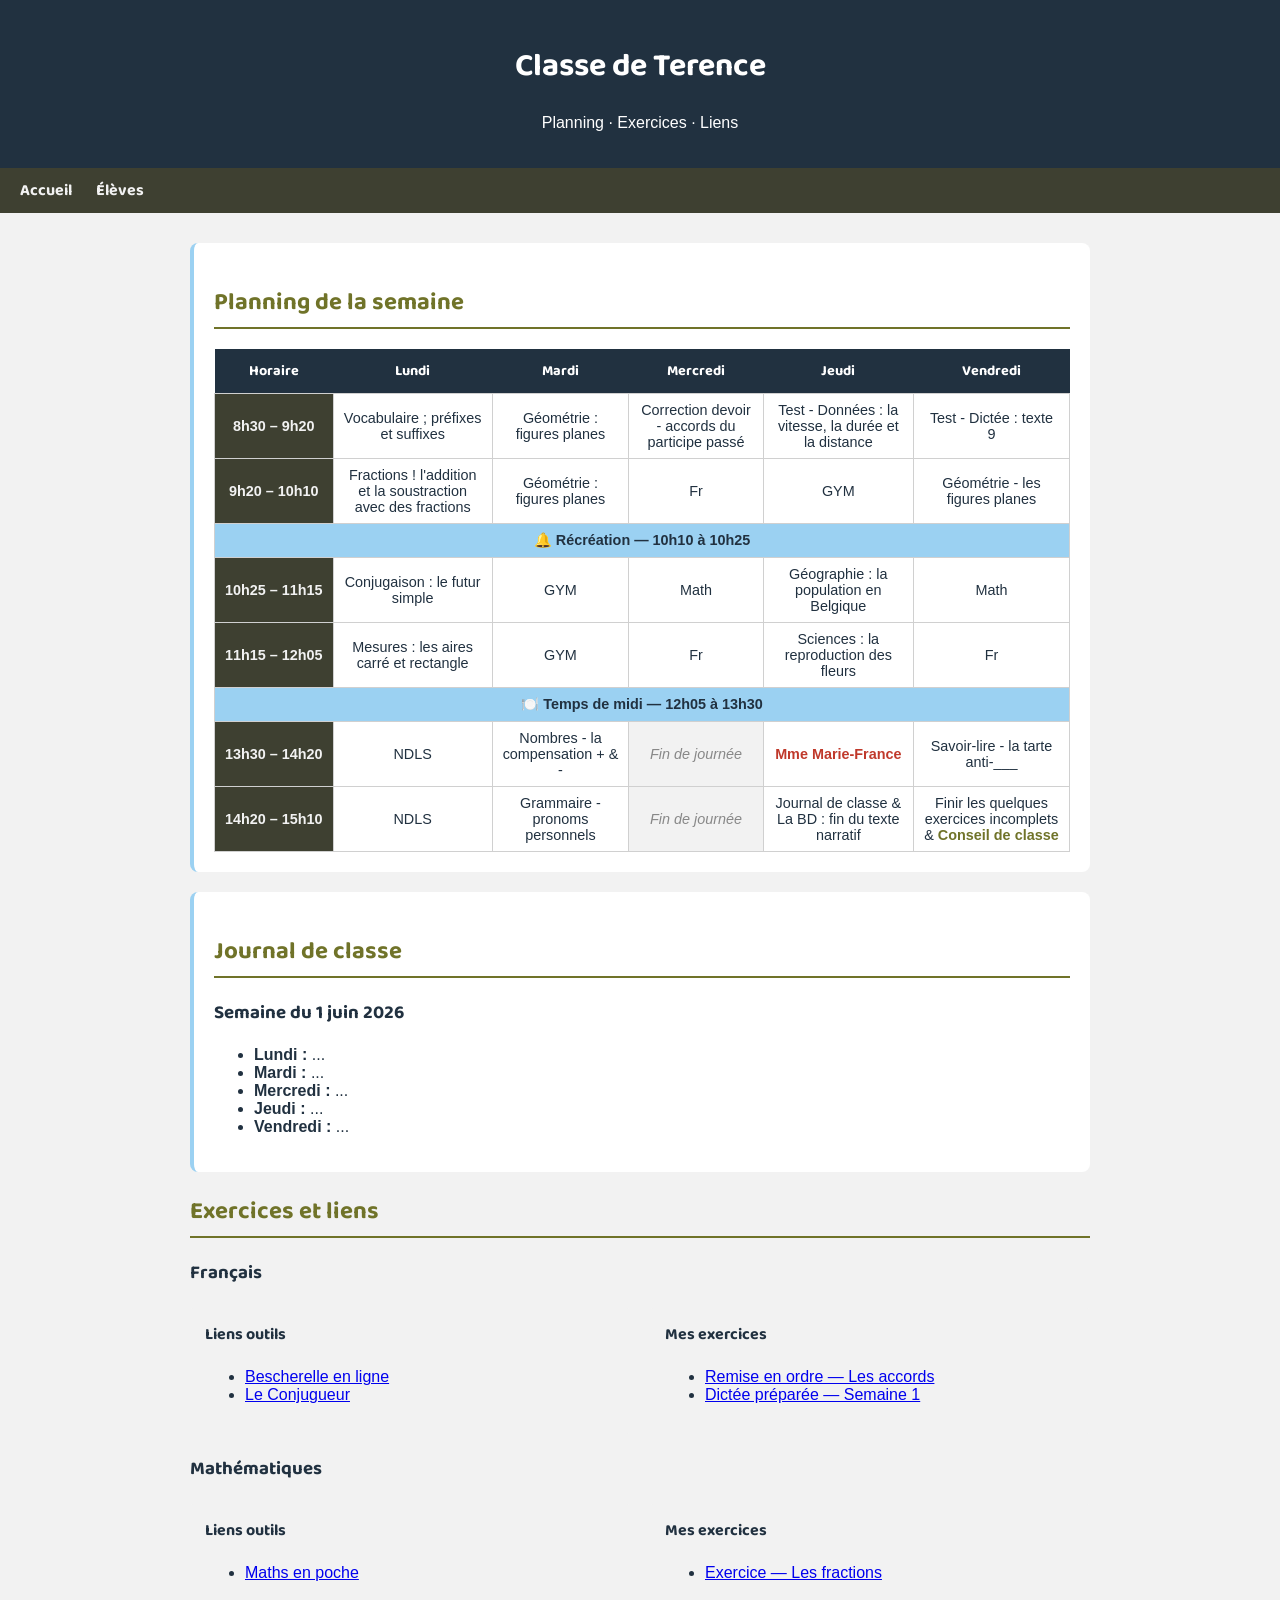
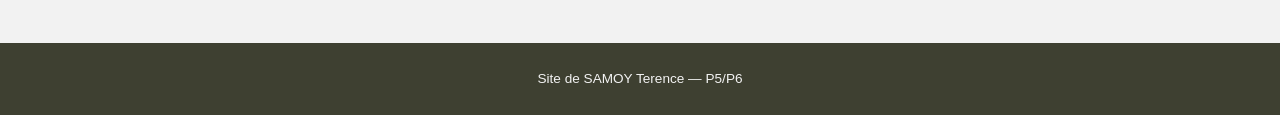
==== index.html @ 06fdcda7 "Ajout du planning et de deux styles pour celui-ci" ====
<!DOCTYPE html>
<html lang="fr">

<head>
  <meta charset="UTF-8">
  <title>Classe de Terence</title>
  <link rel="stylesheet" href="style.css">
  <link href="https://fonts.googleapis.com/css2?family=Baloo+2&display=swap" rel="stylesheet">
</head>

<body>

  <header>
    <h1>Classe de Terence</h1>
    <p>Planning · Exercices · Liens</p>
  </header>

  <nav>
    <a href="index.html">Accueil</a>
    <a href="eleves/">Élèves</a>
  </nav>

  <main>

    <section id="planning">
  <h2>Planning de la semaine</h2>

  <table>
    <thead>
      <tr>
        <th>Horaire</th>
        <th>Lundi</th>
        <th>Mardi</th>
        <th>Mercredi</th>
        <th>Jeudi</th>
        <th>Vendredi</th>
      </tr>
    </thead>
    <tbody>
      <tr>
        <td class="horaire">8h30 – 9h20</td>
        <td>Vocabulaire ; préfixes et suffixes</td>
        <td>Géométrie : figures planes</td>
        <td>Correction devoir - accords du participe passé</td>
        <td>Test - Données : la vitesse, la durée et la distance</td>
        <td>Test - Dictée : texte 9</td>
      </tr>
      <tr>
        <td class="horaire">9h20 – 10h10</td>
        <td>Fractions ! l'addition et la soustraction avec des fractions</td>
        <td>Géométrie : figures planes</td>
        <td>Fr</td>
        <td>GYM</td>
        <td>Géométrie - les figures planes</td>
      </tr>
      <tr class="pause">
        <td colspan="6">🔔 Récréation — 10h10 à 10h25</td>
      </tr>
      <tr>
        <td class="horaire">10h25 – 11h15</td>
        <td>Conjugaison : le futur simple</td>
        <td>GYM</td>
        <td>Math</td>
        <td>Géographie : la population en Belgique</td>
        <td>Math</td>
      </tr>
      <tr>
        <td class="horaire">11h15 – 12h05</td>
        <td>Mesures : les aires carré et rectangle</td>
        <td>GYM</td>
        <td>Fr</td>
        <td>Sciences : la reproduction des fleurs</td>
        <td>Fr</td>
      </tr>
      <tr class="pause">
        <td colspan="6">🍽️ Temps de midi — 12h05 à 13h30</td>
      </tr>
      <tr>
        <td class="horaire">13h30 – 14h20</td>
        <td>NDLS</td>
        <td>Nombres - la compensation + & -</td>
        <td class="conge">Fin de journée</td>
        <td><span class="modif">Mme Marie-France</span></td>
        <td>Savoir-lire - la tarte anti-___</td>
      </tr>
      <tr>
        <td class="horaire">14h20 – 15h10</td>
        <td>NDLS</td>
        <td>Grammaire - pronoms personnels</td>
        <td class="conge">Fin de journée</td>
        <td>Journal de classe & La BD : fin du texte narratif</td>
        <td>Finir les quelques exercices incomplets & <span class="conseil">Conseil de classe</span></td>
      </tr>
    </tbody>
  </table>

</section>

<section id="jdc">
  <h2>Journal de classe</h2>

  <div id="semaine-courante">
    <h3>Semaine du 1 juin 2026</h3>
    <ul>
      <li><strong>Lundi :</strong> ...</li>
      <li><strong>Mardi :</strong> ...</li>
      <li><strong>Mercredi :</strong> ...</li>
      <li><strong>Jeudi :</strong> ...</li>
      <li><strong>Vendredi :</strong> ...</li>
    </ul>
  </div>

  <div id="semaine-suivante" style="display:none;">
    <h3>Semaine du 8 juin 2026</h3>
    <ul>
      <li><strong>Lundi :</strong> D : Géométrie : compensation dans l'addition  et la soustraction p.6-7 | L : Mesures : aire du carré et du rectangle [1]</li>
      <li><strong>Mardi :</strong> D : Géométrie : figures planes p.14 | L : je revois l'attribut (6.5) -> <a href="https://www.youtube.com/watch?v=jJ0ZsRqluCU" target="_blank">YouTube : Maitre Lucas - Adjectif qualificatif</a></li>
      <li><strong>Mercredi :</strong> D : Grammaire : pronoms personnels p10 | D : Mesures : aire du parallélogramme p.8</li>
      <li><strong>Jeudi :</strong> D : Conjugaison : futur simple p.11 | L : Sciences : reproduction des fleurs [1] p.1 & 5</li>
      <li><strong>Vendredi :</strong> D : Données : Echelles p.9 | L : Géométrie : Solides [2] p.3</li>
    </ul>
  </div>

</section>
  <h2>Exercices et liens</h2>

  <h3>Français</h3>
  <div class="deux-colonnes">
    <div class="colonne">
      <h4>Liens outils</h4>
      <ul>
        <li><a href="https://www.bescherelle.com" target="_blank">Bescherelle en ligne</a></li>
        <li><a href="https://leconjugueur.lefigaro.fr" target="_blank">Le Conjugueur</a></li>
      </ul>
    </div>
    <div class="colonne">
      <h4>Mes exercices</h4>
      <ul>
        <li><a href="#">Remise en ordre — Les accords</a></li>
        <li><a href="#">Dictée préparée — Semaine 1</a></li>
      </ul>
    </div>
  </div>

  <h3>Mathématiques</h3>
  <div class="deux-colonnes">
    <div class="colonne">
      <h4>Liens outils</h4>
      <ul>
        <li><a href="https://www.mathsenpoche.com" target="_blank">Maths en poche</a></li>
      </ul>
    </div>
    <div class="colonne">
      <h4>Mes exercices</h4>
      <ul>
        <li><a href="#">Exercice — Les fractions</a></li>
      </ul>
    </div>
  </div>

</section>

  </main>

  <footer>
    <p>Site de SAMOY Terence — P5/P6</p>
  </footer>

   <script src="script.js"></script>

</body>

</html>
---- style.css ----
/* --- IMPORT POLICE --- */
@import url('https://fonts.googleapis.com/css2?family=Baloo+2&display=swap');

/* --- BASE --- */
body {
  font-family: Arial, sans-serif;
  margin: 0;
  padding: 0;
  background-color: #F2F2F2;
  color: #213140;
}

/* --- HEADER --- */
header {
  background-color: #213140;
  color: white;
  padding: 20px;
  text-align: center;
}

/* --- NAVIGATION --- */
nav {
  background-color: #3E4031;
  padding: 10px 20px;
}

nav a {
  color: #F2F2F2;
  text-decoration: none;
  margin-right: 20px;
  font-weight: bold;
}

nav a:hover {
  color: white;
  text-decoration: underline;
}

/* --- CONTENU PRINCIPAL --- */
main {
  max-width: 900px;
  margin: 30px auto;
  padding: 0 20px;
}

section {
  background-color: white;
  border-radius: 8px;
  padding: 20px;
  margin-bottom: 20px;
  border-left: 4px solid #9BD1F2;
}

h1, h2, h3, nav a {
  font-family: 'Baloo 2', cursive;
}

h2 {
  color: #707329;
  border-bottom: 2px solid #707329;
  padding-bottom: 5px;
}

/* --- FOOTER --- */
footer {
  background-color: #3E4031;
  color: #F2F2F2;
  text-align: center;
  padding: 15px;
  font-size: 0.85em;
}

/* --- DEUX COLONNES --- */
.deux-colonnes {
  display: grid;
  grid-template-columns: 1fr 1fr;
  gap: 20px;
  margin-bottom: 15px;
}

.colonne {
  background-color: #F2F2F2;
  border-radius: 6px;
  padding: 15px;
}

h4 {
  font-family: 'Baloo 2', cursive;
  color: #213140;
  margin-top: 0;
}

/* --- TABLEAU PLANNING --- */
table {
  width: 100%;
  border-collapse: collapse;
  font-size: 0.9em;
}

th {
  background-color: #213140;
  color: white;
  font-family: 'Baloo 2', cursive;
  padding: 10px;
  text-align: center;
}

td {
  border: 1px solid #d0d0d0;
  padding: 8px 10px;
  text-align: center;
  min-height: 40px;
}

td.horaire {
  background-color: #3E4031;
  color: #F2F2F2;
  font-weight: bold;
  white-space: nowrap;
}

tr.pause td {
  background-color: #9BD1F2;
  color: #213140;
  font-weight: bold;
  text-align: center;
}

tr:hover td {
  background-color: #F2F2F2;
  color: #213140;
}

tr:hover td.horaire {
  background-color: #9BD1F2;
  color: #213140;
}

/* --- FORMULAIRE CONNEXION --- */
#formulaire {
  display: flex;
  flex-direction: column;
  max-width: 350px;
  gap: 10px;
}

#formulaire label {
  font-family: 'Baloo 2', cursive;
  color: #213140;
  font-weight: bold;
}

#formulaire input {
  padding: 10px;
  border: 2px solid #9BD1F2;
  border-radius: 6px;
  font-size: 1em;
}

#formulaire input:focus {
  outline: none;
  border-color: #213140;
}

#formulaire button {
  margin-top: 5px;
  padding: 10px;
  background-color: #213140;
  color: white;
  font-family: 'Baloo 2', cursive;
  font-size: 1em;
  border: none;
  border-radius: 6px;
  cursor: pointer;
}

#formulaire button:hover {
  background-color: #707329;
}

td.conge {
  background-color: #F2F2F2;
  color: #888;
  font-style: italic;
  text-align: center;
}

/* --- MENTIONS PLANNING --- */
.modif {
  color: #c0392b;
  font-weight: bold;
}

.conseil {
  color: #707329;
  font-weight: bold;
}
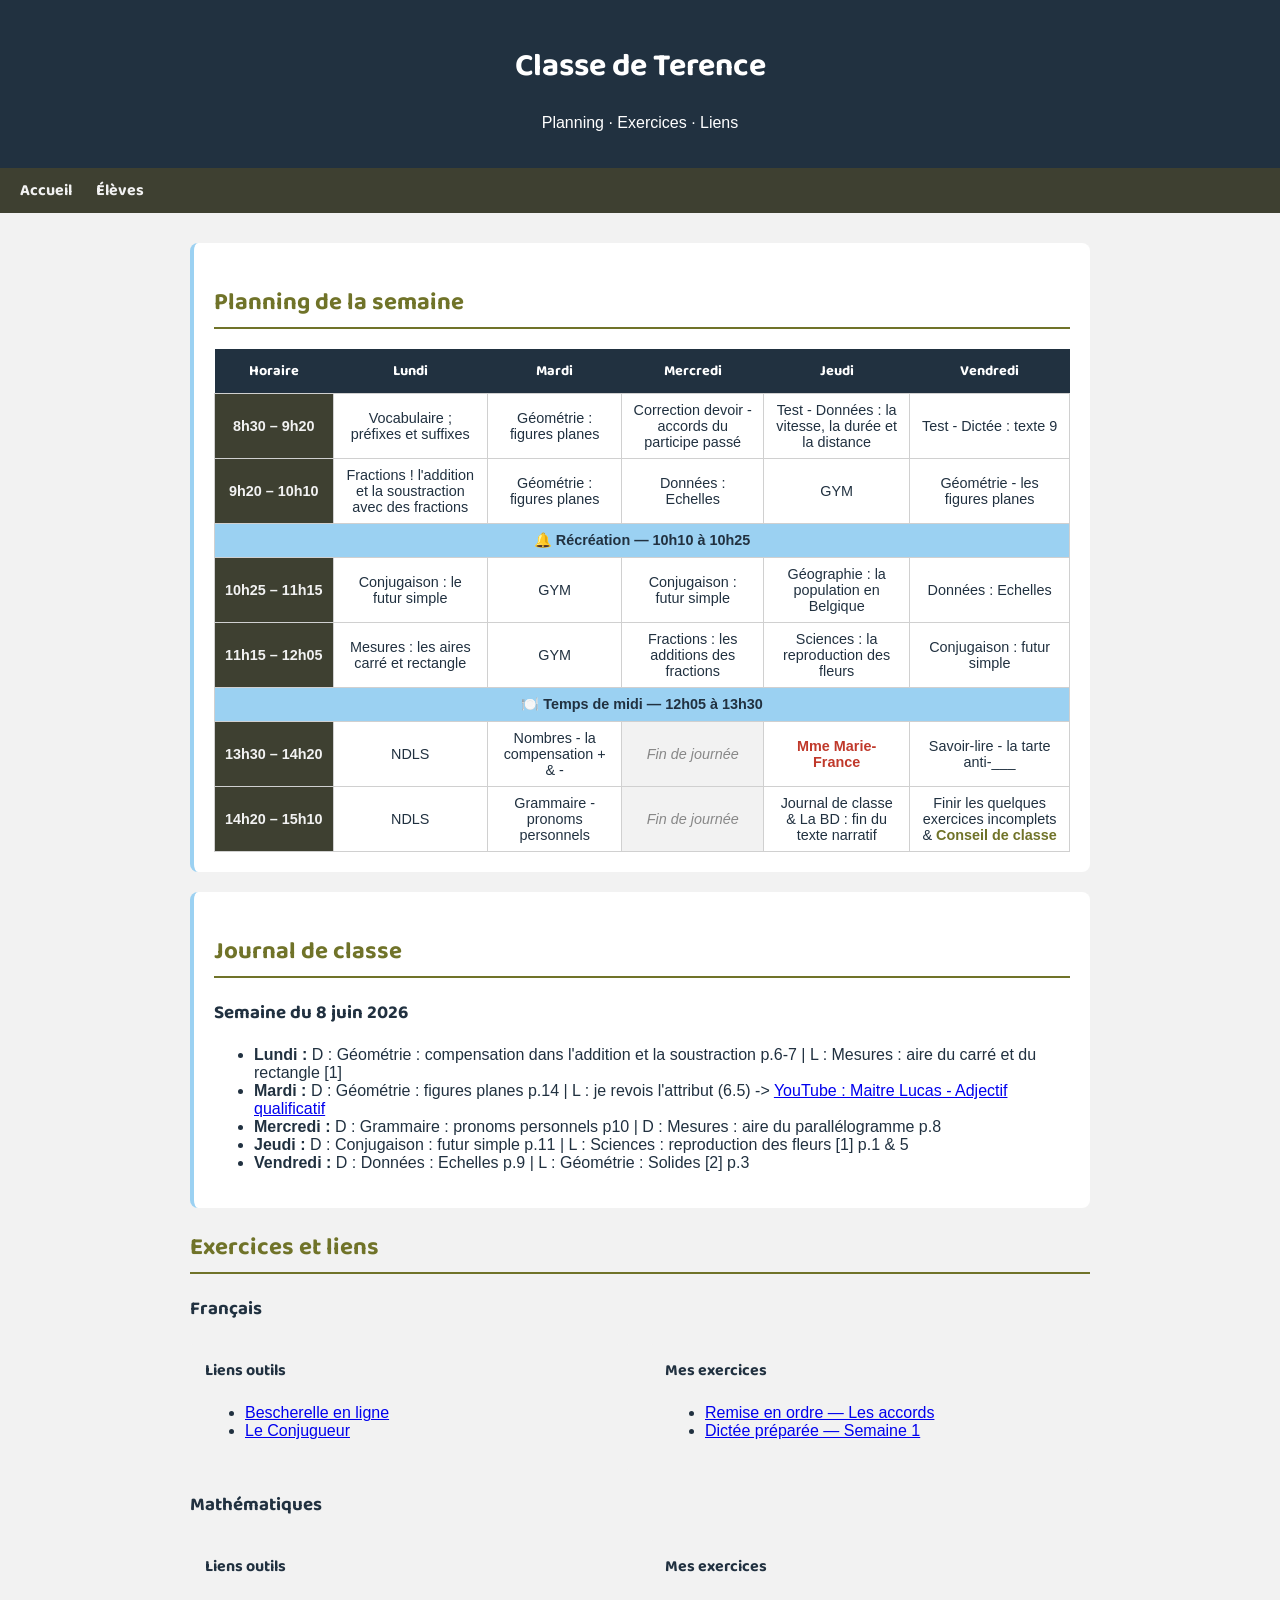
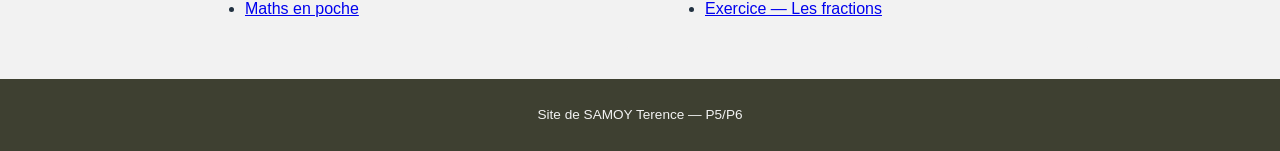
==== commit 715bb68c: "Possible correction -script:la détection du temps pour afficher le JdC & ajouts/modifs planning&JdC" ====
--- a/index.html
+++ b/index.html
@@ -49,7 +49,7 @@
         <td class="horaire">9h20 – 10h10</td>
         <td>Fractions ! l'addition et la soustraction avec des fractions</td>
         <td>Géométrie : figures planes</td>
-        <td>Fr</td>
+        <td>Données : Echelles</td>
         <td>GYM</td>
         <td>Géométrie - les figures planes</td>
       </tr>
@@ -60,17 +60,17 @@
         <td class="horaire">10h25 – 11h15</td>
         <td>Conjugaison : le futur simple</td>
         <td>GYM</td>
-        <td>Math</td>
+        <td>Conjugaison : futur simple</td>
         <td>Géographie : la population en Belgique</td>
-        <td>Math</td>
+        <td>Données : Echelles</td>
       </tr>
       <tr>
         <td class="horaire">11h15 – 12h05</td>
         <td>Mesures : les aires carré et rectangle</td>
         <td>GYM</td>
-        <td>Fr</td>
+        <td>Fractions : les additions des fractions</td>
         <td>Sciences : la reproduction des fleurs</td>
-        <td>Fr</td>
+        <td>Conjugaison : futur simple</td>
       </tr>
       <tr class="pause">
         <td colspan="6">🍽️ Temps de midi — 12h05 à 13h30</td>
@@ -103,10 +103,10 @@
     <h3>Semaine du 1 juin 2026</h3>
     <ul>
       <li><strong>Lundi :</strong> ...</li>
-      <li><strong>Mardi :</strong> ...</li>
-      <li><strong>Mercredi :</strong> ...</li>
-      <li><strong>Jeudi :</strong> ...</li>
-      <li><strong>Vendredi :</strong> ...</li>
+      <li><strong>Mardi :</strong> D : Problèmes : vitesse, durée et distance p5</li>
+      <li><strong>Mercredi :</strong> D : Grammaire : les accords du participe passé p16-17</li>
+      <li><strong>Jeudi :</strong> D : Conjugaison : passé simple p9 | Eval : Données : vitesse, durée et distance [1][2]</li>
+      <li><strong>Vendredi :</strong> Dictée : texte 9</li>
     </ul>
   </div>
 
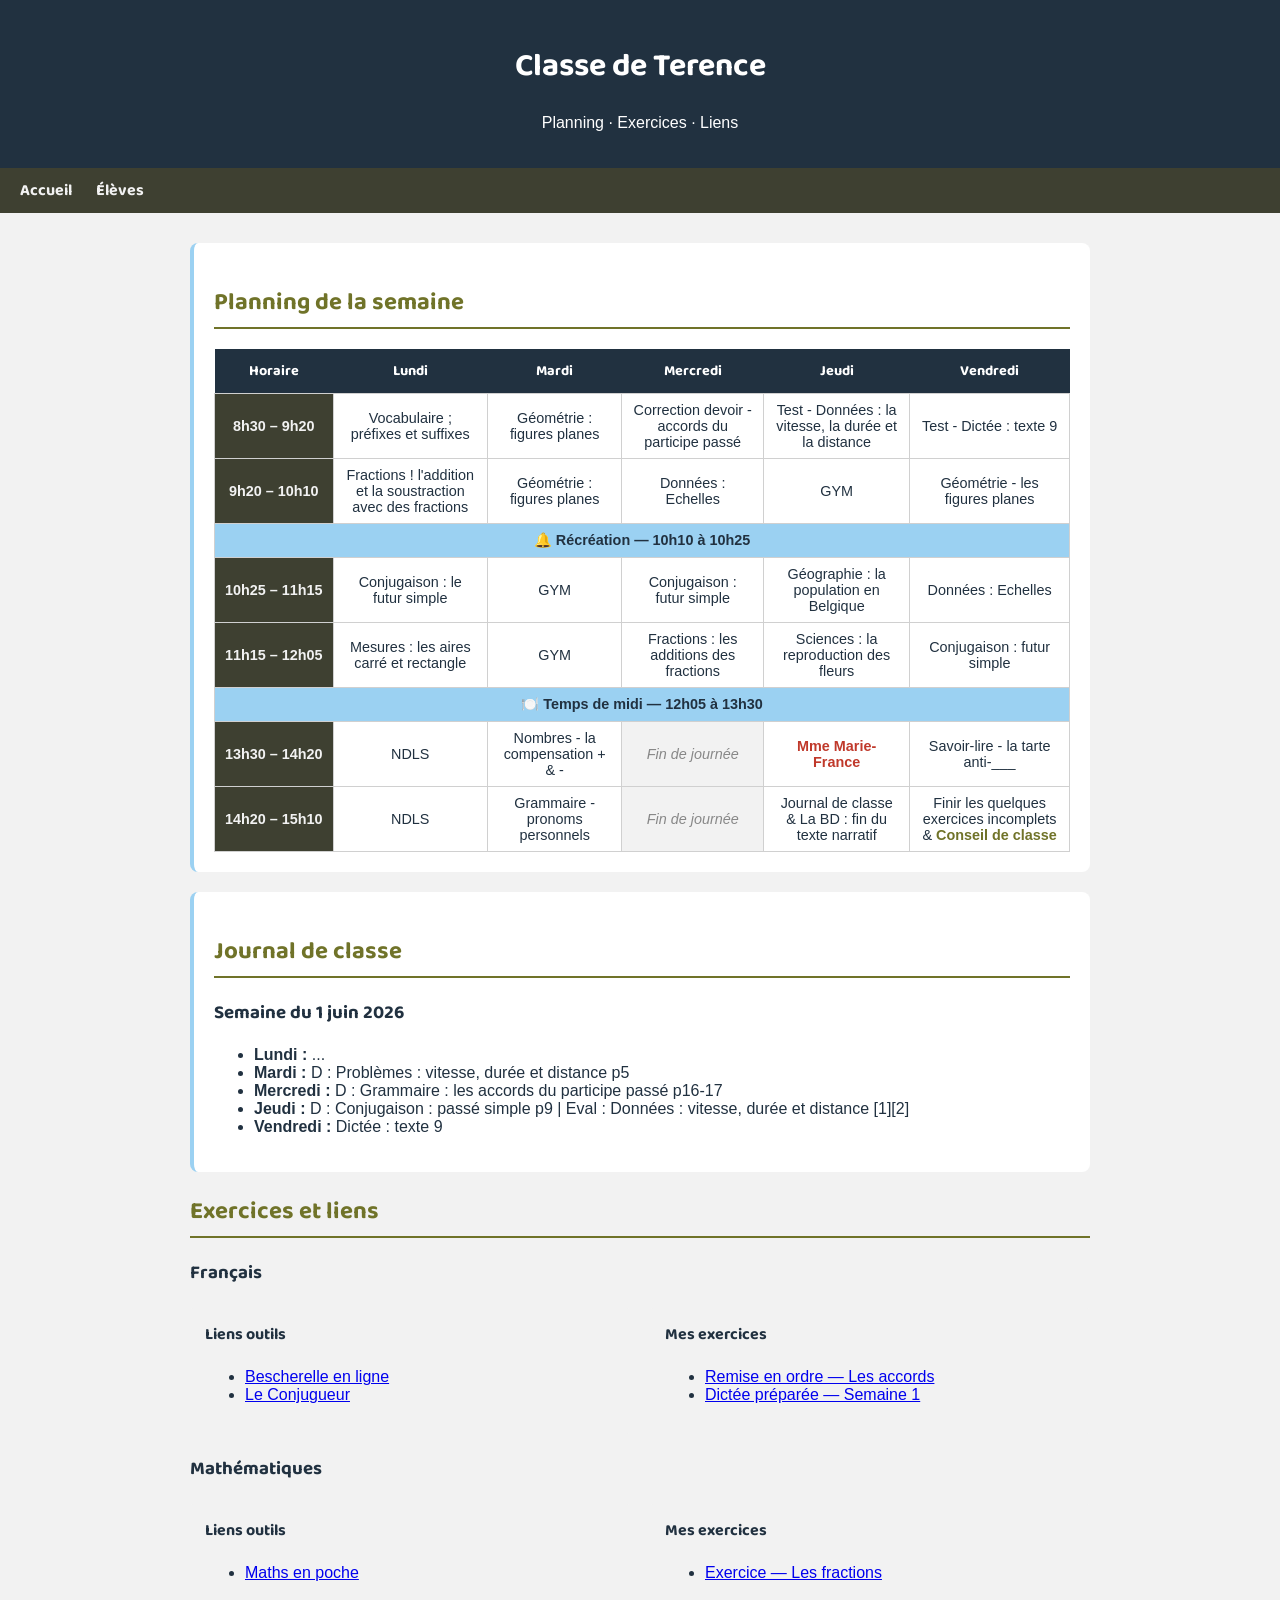
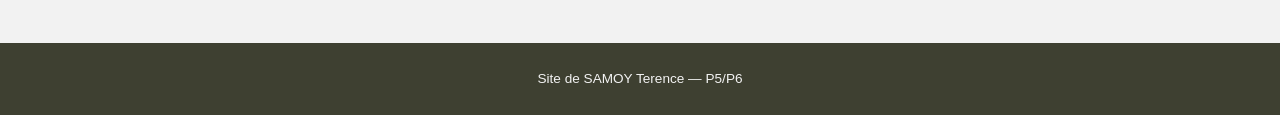
==== commit 7a26dde8: "Ajout du flaticon" ====
--- a/index.html
+++ b/index.html
@@ -6,6 +6,7 @@
   <title>Classe de Terence</title>
   <link rel="stylesheet" href="style.css">
   <link href="https://fonts.googleapis.com/css2?family=Baloo+2&display=swap" rel="stylesheet">
+  <link rel="icon" href="favicon.svg">
 </head>
 
 <body>
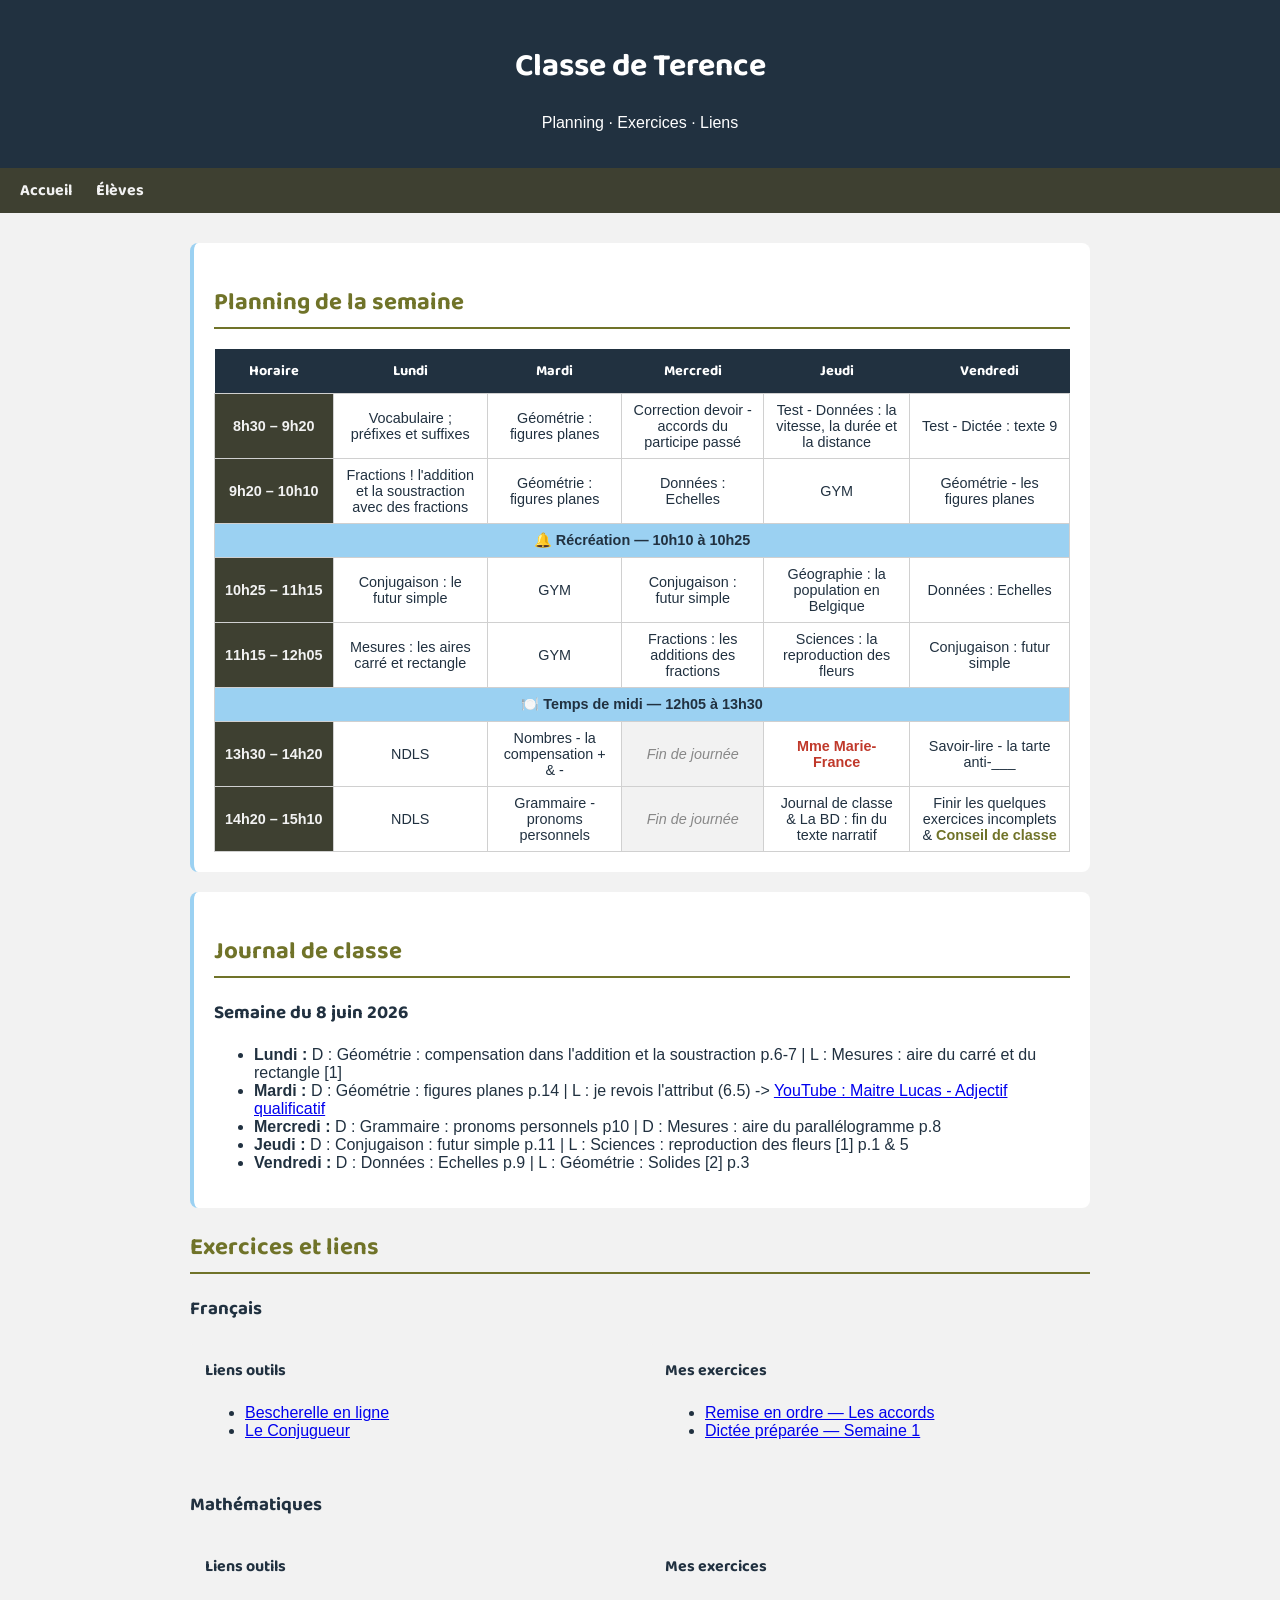
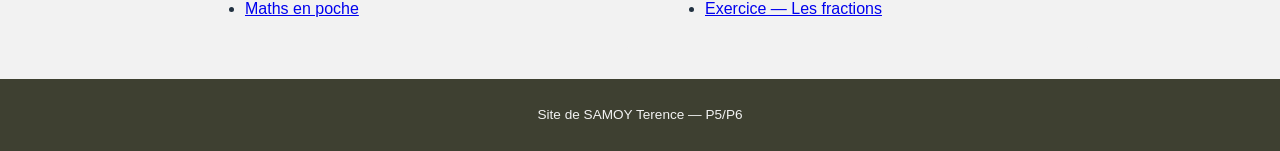
==== commit cf1cc433: "Swap sections for current and next week" ====
--- a/index.html
+++ b/index.html
@@ -100,7 +100,7 @@
 <section id="jdc">
   <h2>Journal de classe</h2>
 
-  <div id="semaine-courante">
+  <div id="semaine-suivante">
     <h3>Semaine du 1 juin 2026</h3>
     <ul>
       <li><strong>Lundi :</strong> ...</li>
@@ -111,7 +111,7 @@
     </ul>
   </div>
 
-  <div id="semaine-suivante" style="display:none;">
+  <div id="semaine-courante" style="display:none;">
     <h3>Semaine du 8 juin 2026</h3>
     <ul>
       <li><strong>Lundi :</strong> D : Géométrie : compensation dans l'addition  et la soustraction p.6-7 | L : Mesures : aire du carré et du rectangle [1]</li>
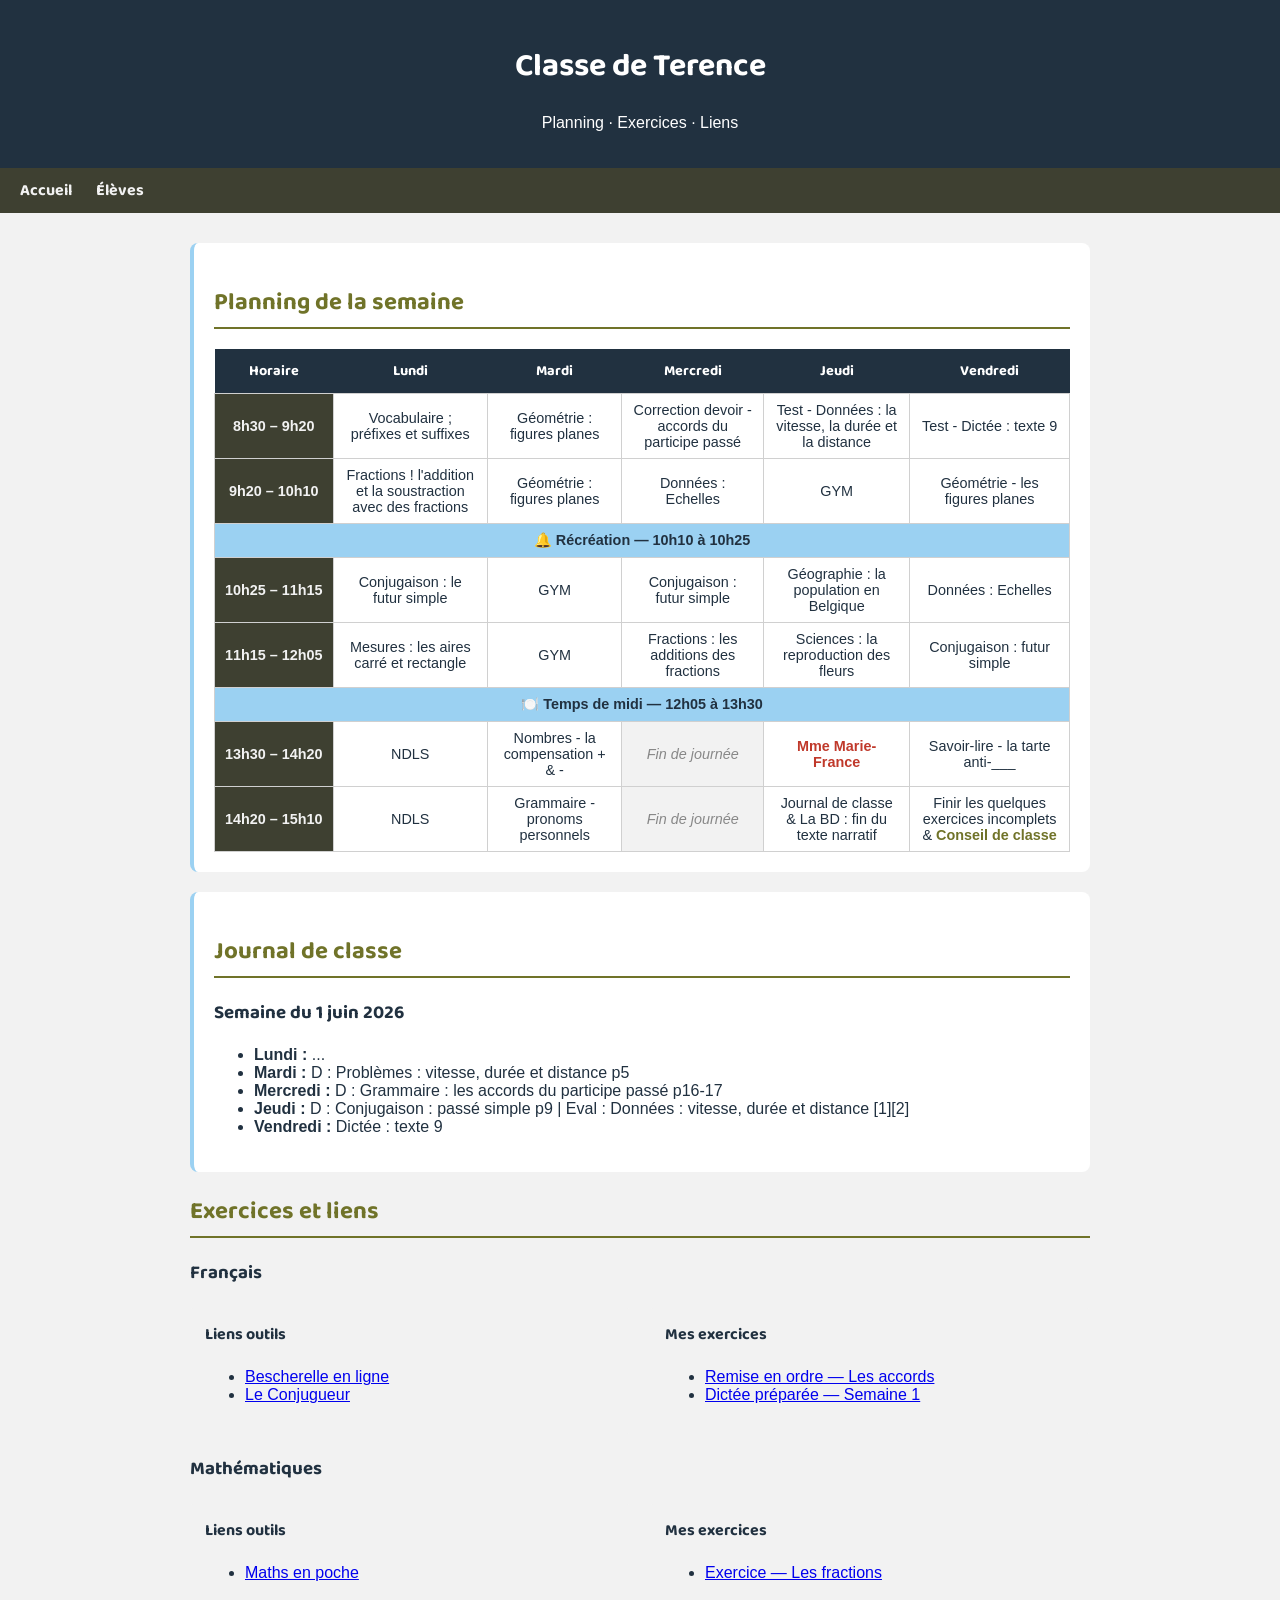
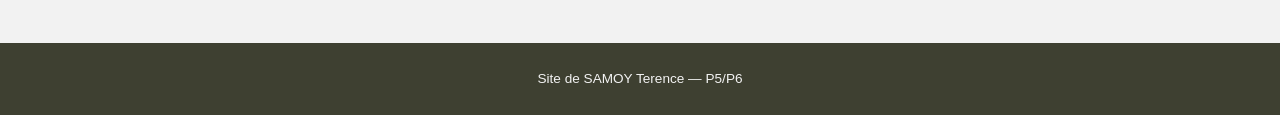
==== commit 895ba41c: "Swap current and next week sections in index.html Je ne comprends pas comment régler ce soucis... l" ====
--- a/index.html
+++ b/index.html
@@ -100,7 +100,7 @@
 <section id="jdc">
   <h2>Journal de classe</h2>
 
-  <div id="semaine-suivante">
+  <div id="semaine-courante">
     <h3>Semaine du 1 juin 2026</h3>
     <ul>
       <li><strong>Lundi :</strong> ...</li>
@@ -111,7 +111,7 @@
     </ul>
   </div>
 
-  <div id="semaine-courante" style="display:none;">
+  <div id="semaine-suivante" style="display:none;">
     <h3>Semaine du 8 juin 2026</h3>
     <ul>
       <li><strong>Lundi :</strong> D : Géométrie : compensation dans l'addition  et la soustraction p.6-7 | L : Mesures : aire du carré et du rectangle [1]</li>
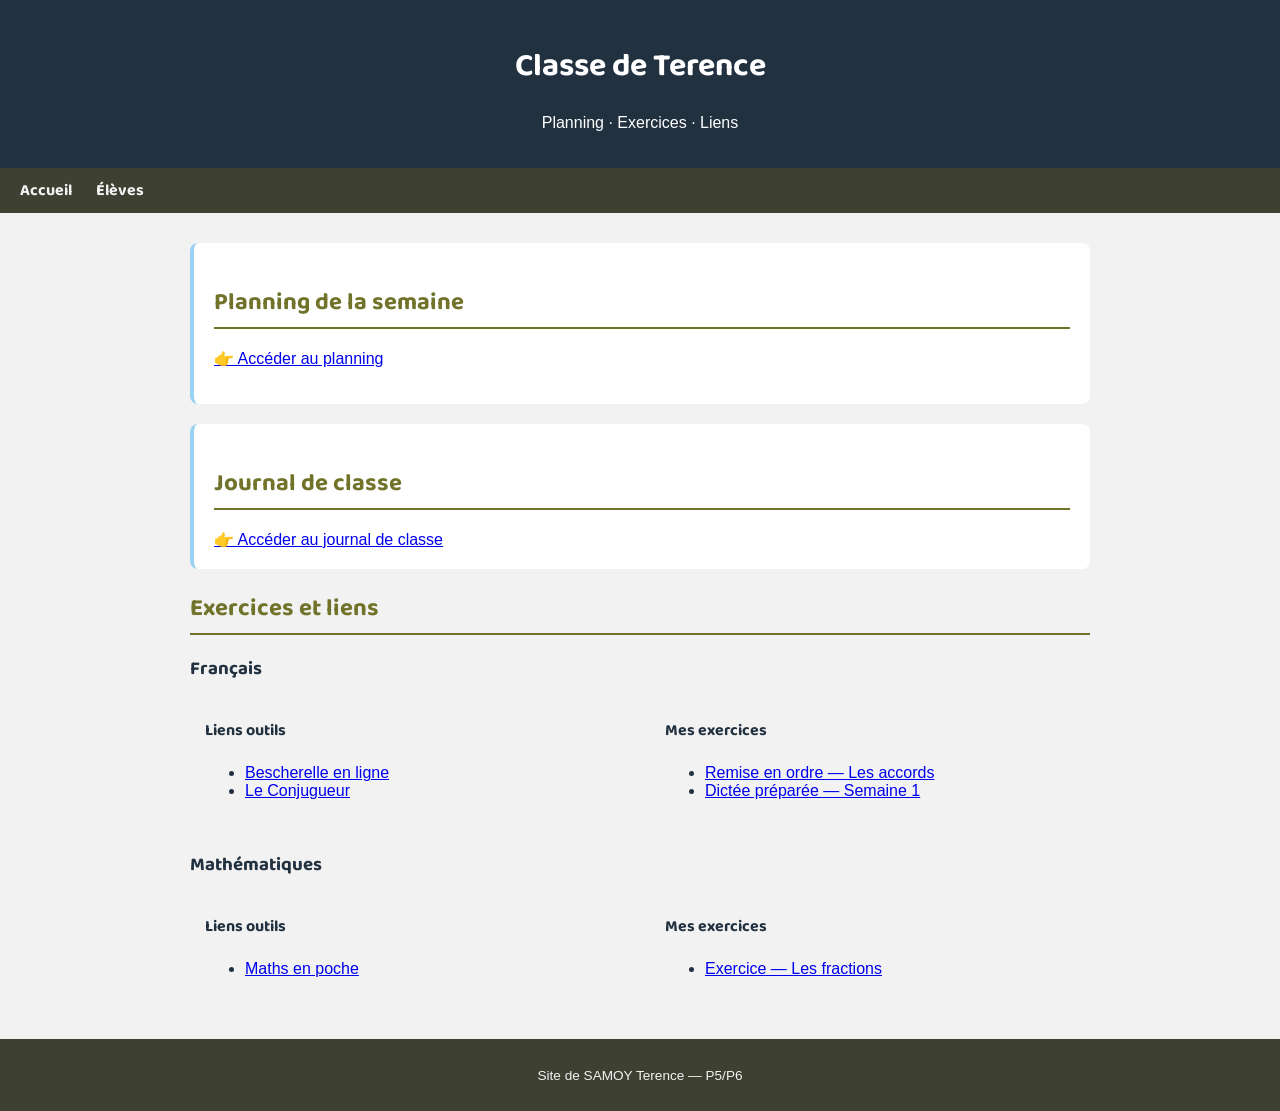
==== commit 44479f8c: "Restauration JdC et planning par semaine civile" ====
--- a/index.html
+++ b/index.html
@@ -7,6 +7,7 @@
   <link rel="stylesheet" href="style.css">
   <link href="https://fonts.googleapis.com/css2?family=Baloo+2&display=swap" rel="stylesheet">
   <link rel="icon" href="favicon.svg">
+  <script src="script.js" defer></script>
 </head>
 
 <body>
@@ -23,106 +24,16 @@
 
   <main>
 
-    <section id="planning">
+<section id="planning">
   <h2>Planning de la semaine</h2>
-
-  <table>
-    <thead>
-      <tr>
-        <th>Horaire</th>
-        <th>Lundi</th>
-        <th>Mardi</th>
-        <th>Mercredi</th>
-        <th>Jeudi</th>
-        <th>Vendredi</th>
-      </tr>
-    </thead>
-    <tbody>
-      <tr>
-        <td class="horaire">8h30 – 9h20</td>
-        <td>Vocabulaire ; préfixes et suffixes</td>
-        <td>Géométrie : figures planes</td>
-        <td>Correction devoir - accords du participe passé</td>
-        <td>Test - Données : la vitesse, la durée et la distance</td>
-        <td>Test - Dictée : texte 9</td>
-      </tr>
-      <tr>
-        <td class="horaire">9h20 – 10h10</td>
-        <td>Fractions ! l'addition et la soustraction avec des fractions</td>
-        <td>Géométrie : figures planes</td>
-        <td>Données : Echelles</td>
-        <td>GYM</td>
-        <td>Géométrie - les figures planes</td>
-      </tr>
-      <tr class="pause">
-        <td colspan="6">🔔 Récréation — 10h10 à 10h25</td>
-      </tr>
-      <tr>
-        <td class="horaire">10h25 – 11h15</td>
-        <td>Conjugaison : le futur simple</td>
-        <td>GYM</td>
-        <td>Conjugaison : futur simple</td>
-        <td>Géographie : la population en Belgique</td>
-        <td>Données : Echelles</td>
-      </tr>
-      <tr>
-        <td class="horaire">11h15 – 12h05</td>
-        <td>Mesures : les aires carré et rectangle</td>
-        <td>GYM</td>
-        <td>Fractions : les additions des fractions</td>
-        <td>Sciences : la reproduction des fleurs</td>
-        <td>Conjugaison : futur simple</td>
-      </tr>
-      <tr class="pause">
-        <td colspan="6">🍽️ Temps de midi — 12h05 à 13h30</td>
-      </tr>
-      <tr>
-        <td class="horaire">13h30 – 14h20</td>
-        <td>NDLS</td>
-        <td>Nombres - la compensation + & -</td>
-        <td class="conge">Fin de journée</td>
-        <td><span class="modif">Mme Marie-France</span></td>
-        <td>Savoir-lire - la tarte anti-___</td>
-      </tr>
-      <tr>
-        <td class="horaire">14h20 – 15h10</td>
-        <td>NDLS</td>
-        <td>Grammaire - pronoms personnels</td>
-        <td class="conge">Fin de journée</td>
-        <td>Journal de classe & La BD : fin du texte narratif</td>
-        <td>Finir les quelques exercices incomplets & <span class="conseil">Conseil de classe</span></td>
-      </tr>
-    </tbody>
-  </table>
-
+  <p><a href="planning/index.html">👉 Accéder au planning</a></p>
 </section>
 
 <section id="jdc">
   <h2>Journal de classe</h2>
+  <a href="jdc/index.html">👉 Accéder au journal de classe</a>
+</section>
 
-  <div id="semaine-courante">
-    <h3>Semaine du 1 juin 2026</h3>
-    <ul>
-      <li><strong>Lundi :</strong> ...</li>
-      <li><strong>Mardi :</strong> D : Problèmes : vitesse, durée et distance p5</li>
-      <li><strong>Mercredi :</strong> D : Grammaire : les accords du participe passé p16-17</li>
-      <li><strong>Jeudi :</strong> D : Conjugaison : passé simple p9 | Eval : Données : vitesse, durée et distance [1][2]</li>
-      <li><strong>Vendredi :</strong> Dictée : texte 9</li>
-    </ul>
-  </div>
-
-  <div id="semaine-suivante" style="display:none;">
-    <h3>Semaine du 8 juin 2026</h3>
-    <ul>
-      <li><strong>Lundi :</strong> D : Géométrie : compensation dans l'addition  et la soustraction p.6-7 | L : Mesures : aire du carré et du rectangle [1]</li>
-      <li><strong>Mardi :</strong> D : Géométrie : figures planes p.14 | L : je revois l'attribut (6.5) -> <a href="https://www.youtube.com/watch?v=jJ0ZsRqluCU" target="_blank">YouTube : Maitre Lucas - Adjectif qualificatif</a></li>
-      <li><strong>Mercredi :</strong> D : Grammaire : pronoms personnels p10 | D : Mesures : aire du parallélogramme p.8</li>
-      <li><strong>Jeudi :</strong> D : Conjugaison : futur simple p.11 | L : Sciences : reproduction des fleurs [1] p.1 & 5</li>
-      <li><strong>Vendredi :</strong> D : Données : Echelles p.9 | L : Géométrie : Solides [2] p.3</li>
-    </ul>
-  </div>
-
-</section>
   <h2>Exercices et liens</h2>
 
   <h3>Français</h3>
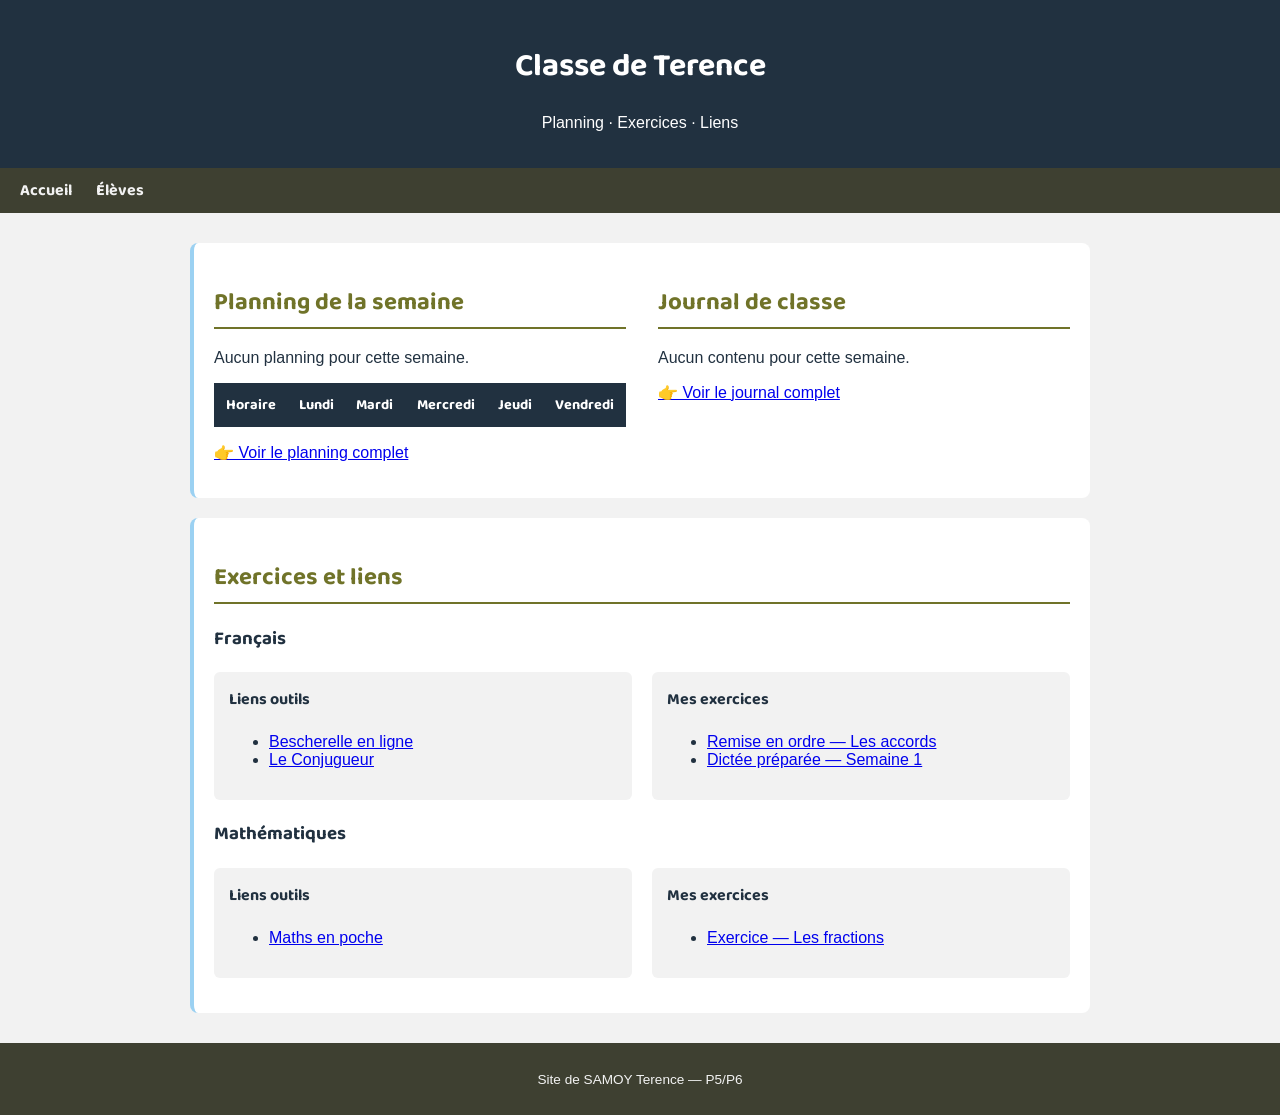
==== commit bf245d43: "Ajout planning et JdC sur la page d'accueil" ====
--- a/index.html
+++ b/index.html
@@ -7,7 +7,7 @@
   <link rel="stylesheet" href="style.css">
   <link href="https://fonts.googleapis.com/css2?family=Baloo+2&display=swap" rel="stylesheet">
   <link rel="icon" href="favicon.svg">
-  <script src="script.js" defer></script>
+  <script src="accueil.js" defer></script>
 </head>
 
 <body>
@@ -24,53 +24,77 @@
 
   <main>
 
-<section id="planning">
-  <h2>Planning de la semaine</h2>
-  <p><a href="planning/index.html">👉 Accéder au planning</a></p>
-</section>
+    <!-- SECTION PLANNING + JDC CÔTE À CÔTE -->
+    <section id="semaine-accueil">
 
-<section id="jdc">
-  <h2>Journal de classe</h2>
-  <a href="jdc/index.html">👉 Accéder au journal de classe</a>
-</section>
+      <div id="bloc-planning">
+        <h2>Planning de la semaine</h2>
+        <p id="titre-planning"></p>
+        <table id="table-planning">
+          <thead>
+            <tr>
+              <th>Horaire</th>
+              <th>Lundi</th>
+              <th>Mardi</th>
+              <th>Mercredi</th>
+              <th>Jeudi</th>
+              <th>Vendredi</th>
+            </tr>
+          </thead>
+          <tbody id="corps-planning"></tbody>
+        </table>
+        <p><a href="planning/index.html">👉 Voir le planning complet</a></p>
+      </div>
 
-  <h2>Exercices et liens</h2>
+      <div id="bloc-jdc">
+        <h2>Journal de classe</h2>
+        <p id="titre-jdc"></p>
+        <ul id="contenu-jdc"></ul>
+        <p><a href="jdc/index.html">👉 Voir le journal complet</a></p>
+      </div>
 
-  <h3>Français</h3>
-  <div class="deux-colonnes">
-    <div class="colonne">
-      <h4>Liens outils</h4>
-      <ul>
-        <li><a href="https://www.bescherelle.com" target="_blank">Bescherelle en ligne</a></li>
-        <li><a href="https://leconjugueur.lefigaro.fr" target="_blank">Le Conjugueur</a></li>
-      </ul>
-    </div>
-    <div class="colonne">
-      <h4>Mes exercices</h4>
-      <ul>
-        <li><a href="#">Remise en ordre — Les accords</a></li>
-        <li><a href="#">Dictée préparée — Semaine 1</a></li>
-      </ul>
-    </div>
-  </div>
+    </section>
 
-  <h3>Mathématiques</h3>
-  <div class="deux-colonnes">
-    <div class="colonne">
-      <h4>Liens outils</h4>
-      <ul>
-        <li><a href="https://www.mathsenpoche.com" target="_blank">Maths en poche</a></li>
-      </ul>
-    </div>
-    <div class="colonne">
-      <h4>Mes exercices</h4>
-      <ul>
-        <li><a href="#">Exercice — Les fractions</a></li>
-      </ul>
-    </div>
-  </div>
+    <!-- SECTION EXERCICES ET LIENS -->
+    <section id="ressources">
 
-</section>
+      <h2>Exercices et liens</h2>
+
+      <h3>Français</h3>
+      <div class="deux-colonnes">
+        <div class="colonne">
+          <h4>Liens outils</h4>
+          <ul>
+            <li><a href="https://www.bescherelle.com" target="_blank">Bescherelle en ligne</a></li>
+            <li><a href="https://leconjugueur.lefigaro.fr" target="_blank">Le Conjugueur</a></li>
+          </ul>
+        </div>
+        <div class="colonne">
+          <h4>Mes exercices</h4>
+          <ul>
+            <li><a href="#">Remise en ordre — Les accords</a></li>
+            <li><a href="#">Dictée préparée — Semaine 1</a></li>
+          </ul>
+        </div>
+      </div>
+
+      <h3>Mathématiques</h3>
+      <div class="deux-colonnes">
+        <div class="colonne">
+          <h4>Liens outils</h4>
+          <ul>
+            <li><a href="https://www.mathsenpoche.com" target="_blank">Maths en poche</a></li>
+          </ul>
+        </div>
+        <div class="colonne">
+          <h4>Mes exercices</h4>
+          <ul>
+            <li><a href="#">Exercice — Les fractions</a></li>
+          </ul>
+        </div>
+      </div>
+
+    </section>
 
   </main>
 
@@ -78,8 +102,6 @@
     <p>Site de SAMOY Terence — P5/P6</p>
   </footer>
 
-   <script src="script.js"></script>
-
 </body>
 
-</html>
+</html>
--- a/style.css
+++ b/style.css
@@ -194,4 +194,12 @@
 .conseil {
   color: #707329;
   font-weight: bold;
+}
+
+/* --- Mise en page cote à cote --- */
+#semaine-accueil {
+  display: grid;
+  grid-template-columns: 1fr 1fr;
+  gap: 2rem;
+  align-items: start;
 }
